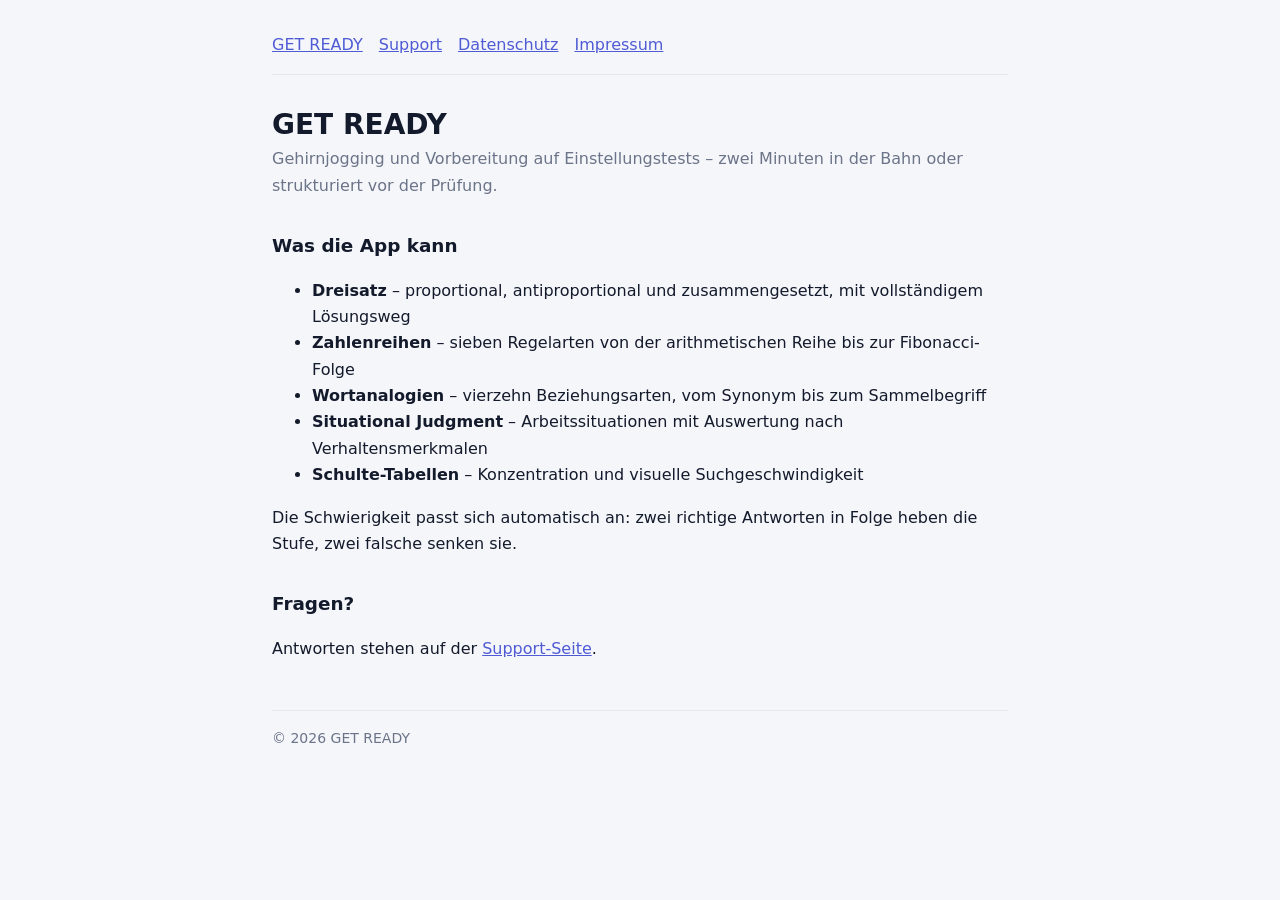
==== index.html @ 5c5a6a4d "Phase 5: Datenschutz, Support, Impressum und Einreichungs-Checkliste - docs/ enthaelt vier statische" ====
<!doctype html>
<html lang="de">
<head>
<meta charset="utf-8">
<meta name="viewport" content="width=device-width, initial-scale=1">
<title>GET READY – Gehirnjogging und Einstellungstest-Training</title>
<link rel="stylesheet" href="./style.css">
</head>
<body><main>
<nav><a href="./index.html">GET READY</a><a href="./support.html">Support</a><a href="./datenschutz.html">Datenschutz</a><a href="./impressum.html">Impressum</a></nav>
<h1>GET READY</h1>
<p class="lead">Gehirnjogging und Vorbereitung auf Einstellungstests – zwei Minuten in der Bahn oder strukturiert vor der Prüfung.</p>

<h2>Was die App kann</h2>
<ul>
  <li><strong>Dreisatz</strong> – proportional, antiproportional und zusammengesetzt, mit vollständigem Lösungsweg</li>
  <li><strong>Zahlenreihen</strong> – sieben Regelarten von der arithmetischen Reihe bis zur Fibonacci-Folge</li>
  <li><strong>Wortanalogien</strong> – vierzehn Beziehungsarten, vom Synonym bis zum Sammelbegriff</li>
  <li><strong>Situational Judgment</strong> – Arbeitssituationen mit Auswertung nach Verhaltensmerkmalen</li>
  <li><strong>Schulte-Tabellen</strong> – Konzentration und visuelle Suchgeschwindigkeit</li>
</ul>
<p>Die Schwierigkeit passt sich automatisch an: zwei richtige Antworten in Folge heben die Stufe, zwei falsche senken sie.</p>

<h2>Fragen?</h2>
<p>Antworten stehen auf der <a href="./support.html">Support-Seite</a>.</p>
<footer>© 2026 GET READY</footer>
</main></body></html>
---- style.css ----
:root {
  --ink: #131a2b;
  --muted: #6b7488;
  --brand: #4f5bd5;
  --line: #e4e7ee;
  --canvas: #f5f6fa;
}
* { box-sizing: border-box; }
body {
  margin: 0;
  padding: 2rem 1.25rem 4rem;
  background: var(--canvas);
  color: var(--ink);
  font: 16px/1.65 -apple-system, BlinkMacSystemFont, "Segoe UI", system-ui, sans-serif;
}
main { max-width: 46rem; margin: 0 auto; }
h1 { font-size: 1.75rem; line-height: 1.25; margin: 0 0 .25rem; }
h2 { font-size: 1.15rem; margin: 2rem 0 .5rem; }
a { color: var(--brand); }
.lead { color: var(--muted); margin-top: 0; }
.platzhalter {
  background: #fff7e8;
  border: 1px solid #f0d9a8;
  border-radius: .75rem;
  padding: .75rem 1rem;
  color: #a86a10;
}
nav { margin-bottom: 2rem; padding-bottom: 1rem; border-bottom: 1px solid var(--line); }
nav a { margin-right: 1rem; }
footer { margin-top: 3rem; padding-top: 1rem; border-top: 1px solid var(--line); color: var(--muted); font-size: .875rem; }
table { border-collapse: collapse; width: 100%; }
td, th { border-bottom: 1px solid var(--line); padding: .5rem .5rem .5rem 0; text-align: left; vertical-align: top; }
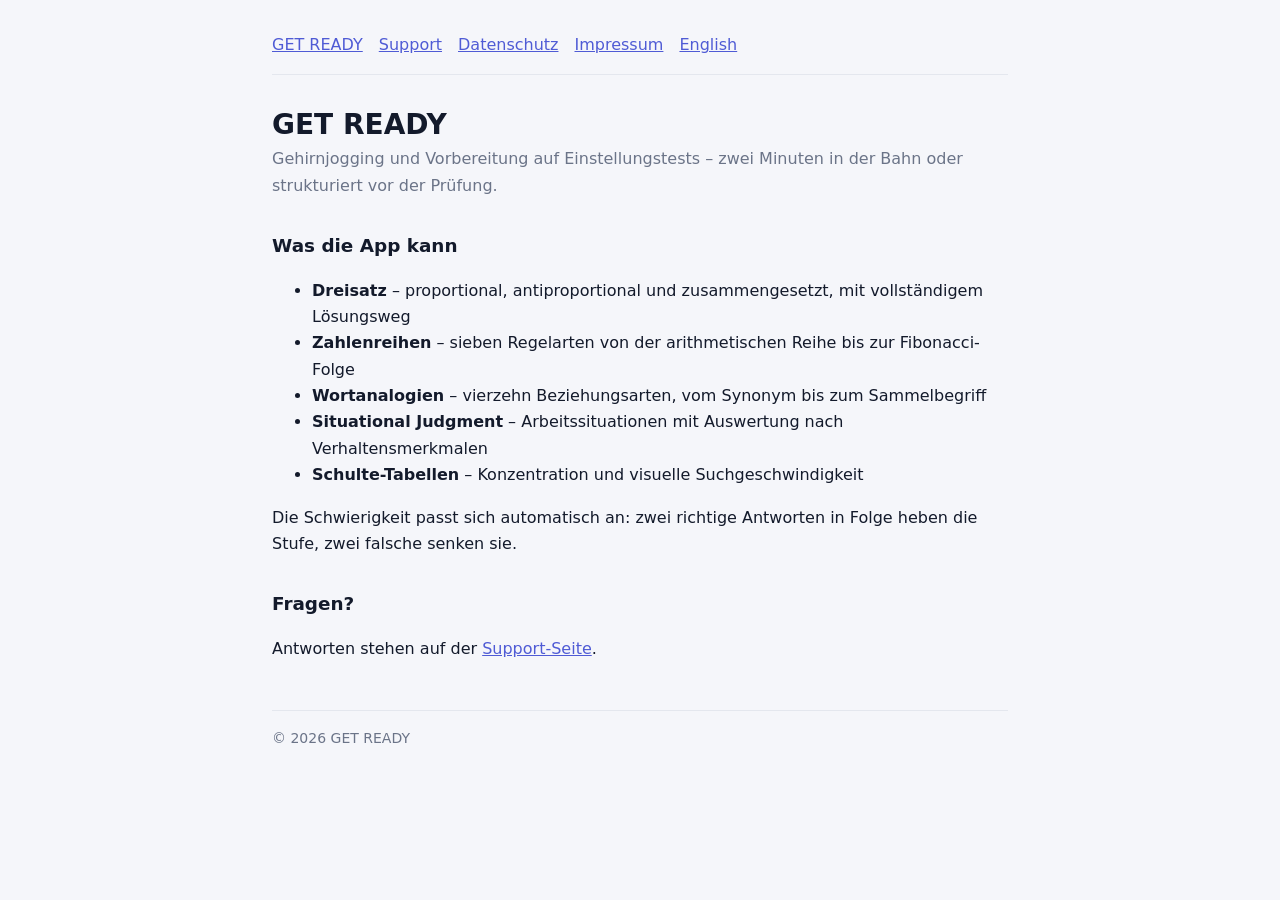
==== commit dfe66278: "Englische Seiten unter docs/en, und die App verlinkt Support und Datenschutz Vier Seiten: index, sup" ====
--- a/index.html
+++ b/index.html
@@ -7,7 +7,7 @@
 <link rel="stylesheet" href="./style.css">
 </head>
 <body><main>
-<nav><a href="./index.html">GET READY</a><a href="./support.html">Support</a><a href="./datenschutz.html">Datenschutz</a><a href="./impressum.html">Impressum</a></nav>
+<nav><a href="./index.html">GET READY</a><a href="./support.html">Support</a><a href="./datenschutz.html">Datenschutz</a><a href="./impressum.html">Impressum</a><a href="./en/index.html" lang="en">English</a></nav>
 <h1>GET READY</h1>
 <p class="lead">Gehirnjogging und Vorbereitung auf Einstellungstests – zwei Minuten in der Bahn oder strukturiert vor der Prüfung.</p>
 
--- a/style.css
+++ b/style.css
@@ -18,13 +18,6 @@
 h2 { font-size: 1.15rem; margin: 2rem 0 .5rem; }
 a { color: var(--brand); }
 .lead { color: var(--muted); margin-top: 0; }
-.platzhalter {
-  background: #fff7e8;
-  border: 1px solid #f0d9a8;
-  border-radius: .75rem;
-  padding: .75rem 1rem;
-  color: #a86a10;
-}
 nav { margin-bottom: 2rem; padding-bottom: 1rem; border-bottom: 1px solid var(--line); }
 nav a { margin-right: 1rem; }
 footer { margin-top: 3rem; padding-top: 1rem; border-top: 1px solid var(--line); color: var(--muted); font-size: .875rem; }
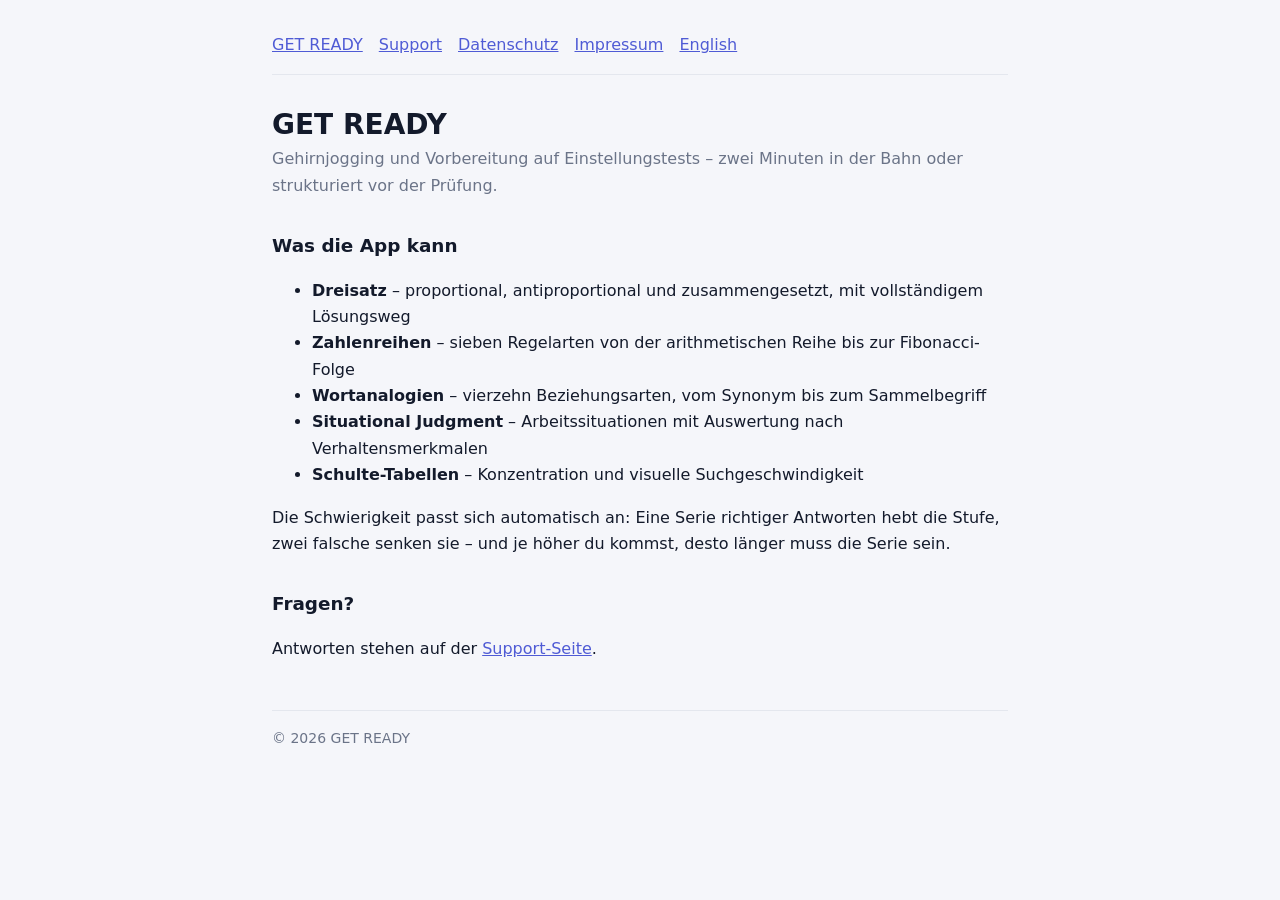
==== commit 66ccaf76: "Aufstieg gestaffelt: je hoeher, desto laengere Serie Richtige in Folge fuer den Aufstieg von Stufe n" ====
--- a/index.html
+++ b/index.html
@@ -19,7 +19,7 @@
   <li><strong>Situational Judgment</strong> – Arbeitssituationen mit Auswertung nach Verhaltensmerkmalen</li>
   <li><strong>Schulte-Tabellen</strong> – Konzentration und visuelle Suchgeschwindigkeit</li>
 </ul>
-<p>Die Schwierigkeit passt sich automatisch an: zwei richtige Antworten in Folge heben die Stufe, zwei falsche senken sie.</p>
+<p>Die Schwierigkeit passt sich automatisch an: Eine Serie richtiger Antworten hebt die Stufe, zwei falsche senken sie – und je höher du kommst, desto länger muss die Serie sein.</p>
 
 <h2>Fragen?</h2>
 <p>Antworten stehen auf der <a href="./support.html">Support-Seite</a>.</p>
